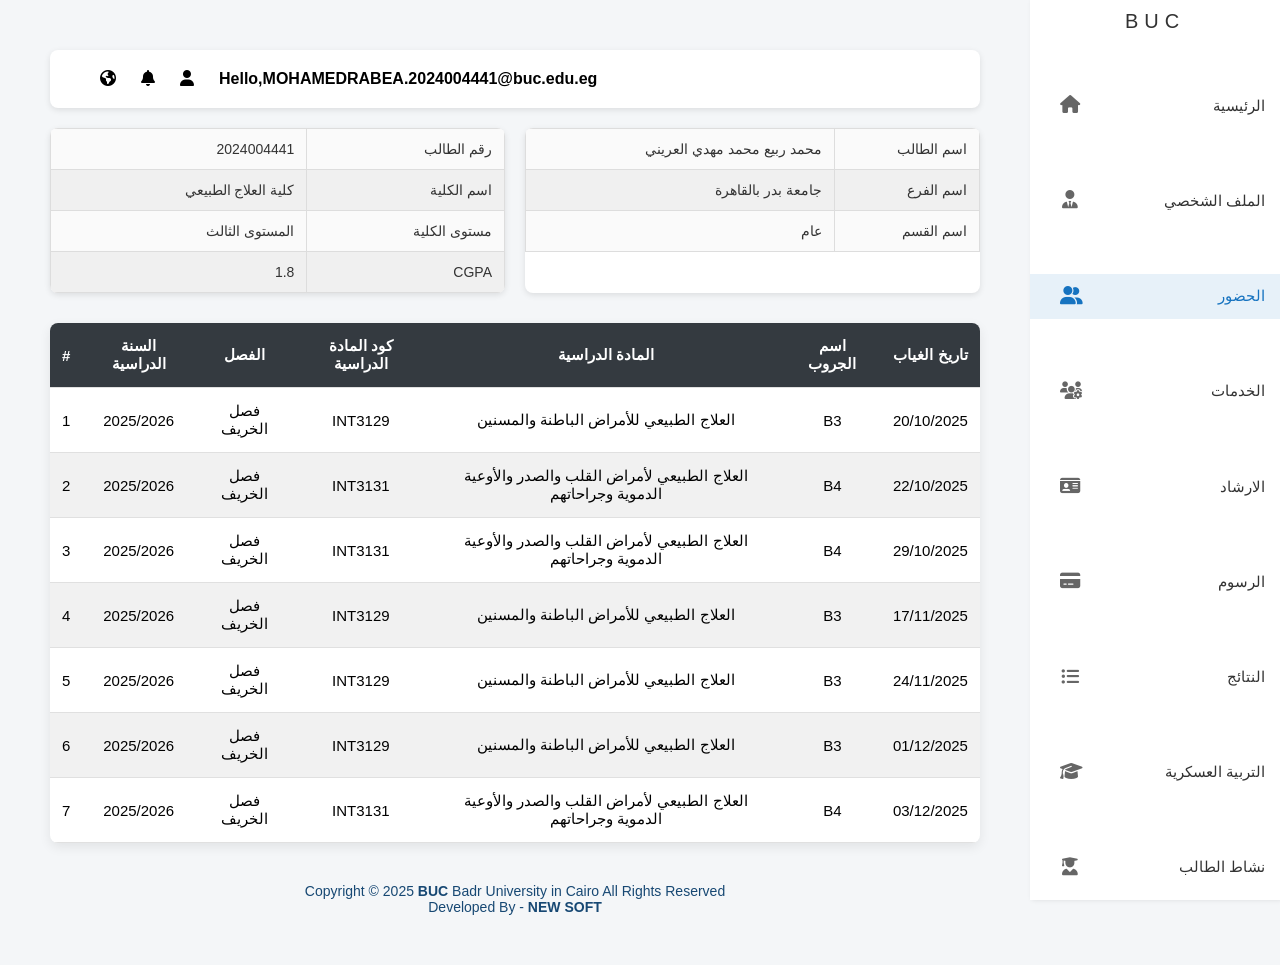
==== attendance.html @ 20e0e8c7 "Add files via upload" ====
<!DOCTYPE html>
<html  lang="ar">
<head>
  <meta charset="UTF-8">
  <title>buc online admission</title>
  <link rel="stylesheet" href="style/sty.css">
    <link rel="stylesheet" href="style/atten.css">
  <!-- icons -->
  <link rel="stylesheet" href="https://cdnjs.cloudflare.com/ajax/libs/font-awesome/6.5.0/css/all.min.css">
</head>
<body>
 <!-- Sidebar -->


<ul class="sidebar">
    <li class="buc">
        <p>BUC</p>
    </li>
    <li>
        <a href="#" class="menu-item" data-page="home.html">
            <span class="menu-icon"><i class="fas fa-home"></i></span>
            <span class="menu-text">الرئيسية</span>
        </a>
    </li>

    <li>
        <a href="#" class="menu-item" data-page="profile.html">
            <span class="menu-icon"><i class="fas fa-user-tie"></i></span>
            <span class="menu-text">الملف الشخصي</span>
        </a>
    </li>

    <li>
        <a href="#" class="menu-item" data-page="attendance.html">
            <span class="menu-icon"><i class="fas fa-user-friends"></i></span>
            <span class="menu-text">الحضور</span>
        </a>
    </li>

    <li>
        <a href="#" class="menu-item" data-page="services.html">
            <span class="menu-icon"><i class="fas fa-users-cog"></i></span>
            <span class="menu-text">الخدمات</span>
        </a>
    </li>

    <li>
        <a href="#" class="menu-item" data-page="guidance.html">
            <span class="menu-icon"><i class="fas fa-id-card"></i></span>
            <span class="menu-text">الارشاد</span>
        </a>
    </li>

    <li>
        <a href="#" class="menu-item" data-page="fees.html">
            <span class="menu-icon"><i class="fas fa-credit-card"></i></span>
            <span class="menu-text">الرسوم</span>
        </a>
    </li>



<li class="active-menu">
  <a href="#" class="menu-item" data-page="results.html">
    <span class="menu-icon"><i class="fas fa-list-ul"></i></span>
    <span class="menu-text">النتائج</span>
  </a>
</li>


    <li>
        <a href="#" class="menu-item" data-page="military.html">
            <span class="menu-icon"><i class="fas fa-graduation-cap"></i></span>
            <span class="menu-text">التربية العسكرية</span>
        </a>
    </li>

    <li>
        <a href="#" class="menu-item" data-page="activity.html">
            <span class="menu-icon"><i class="fas fa-user-graduate"></i></span>
            <span class="menu-text">نشاط الطالب</span>
        </a>
    </li>

</ul>





  <!-- Main Content -->
  <main class="content">
    <div class="nav">
        <div class="right-nav">
            <div class="icon">
                <i class="fa-solid fa-earth-americas"></i>
                <i class="fa-solid fa-bell"></i>
                <i class="fa-solid fa-user"></i>
            </div>
            <b>Hello,MOHAMEDRABEA.2024004441@buc.edu.eg</b>
        </div>

    </div>
   <section class="student-info">
  <div class="info-card">
    <table>
      <tr>
        <td>2024004441</td>
        <td>رقم الطالب</td>
      </tr>
      <tr>
        <td>كلية العلاج الطبيعي</td>
        <td>اسم الكلية</td>
      </tr>
      <tr>
        <td>المستوى الثالث</td>
        <td>مستوى الكلية</td>
      </tr>
      <tr>
        <td>1.8</td>
        <td>CGPA</td>
      </tr>
    </table>
  </div>

  <div class="info-card">
    <table>
      <tr>
        <td>محمد ربيع محمد مهدي العريني</td>
        <td>اسم الطالب</td>
      </tr>
      <tr>
        <td>جامعة بدر بالقاهرة</td>
        <td>اسم الفرع</td>
      </tr>
      <tr>
        <td>عام</td>
        <td>اسم القسم</td>
      </tr>
    </table>
  </div>
</section>

<div class="table-container">
  <table>
    <thead>
      <tr>
        <th>#</th>
        <th>السنة الدراسية</th>
        <th>الفصل</th>
        <th>كود المادة الدراسية</th>
        <th>المادة الدراسية</th>
        <th>اسم الجروب</th>
        <th>تاريخ الغياب</th>
      </tr>
    </thead>

    <tbody>
      <tr>
        <td>1</td>
        <td>2025/2026</td>
        <td>فصل الخريف</td>
        <td>INT3129</td>
        <td>العلاج الطبيعي للأمراض الباطنة والمسنين</td>
        <td>B3</td>
        <td>20/10/2025</td>
      </tr>

      <tr>
        <td>2</td>
        <td>2025/2026</td>
        <td>فصل الخريف</td>
        <td>INT3131</td>
        <td>العلاج الطبيعي لأمراض القلب والصدر والأوعية الدموية وجراحاتهم</td>
        <td>B4</td>
        <td>22/10/2025</td>
      </tr>

      <tr>
        <td>3</td>
        <td>2025/2026</td>
        <td>فصل الخريف</td>
        <td>INT3131</td>
        <td>العلاج الطبيعي لأمراض القلب والصدر والأوعية الدموية وجراحاتهم</td>
        <td>B4</td>
        <td>29/10/2025</td>
      </tr>

      <tr>
        <td>4</td>
        <td>2025/2026</td>
        <td>فصل الخريف</td>
        <td>INT3129</td>
        <td>العلاج الطبيعي للأمراض الباطنة والمسنين</td>
        <td>B3</td>
        <td>17/11/2025</td>
      </tr>

      <tr>
        <td>5</td>
        <td>2025/2026</td>
        <td>فصل الخريف</td>
        <td>INT3129</td>
        <td>العلاج الطبيعي للأمراض الباطنة والمسنين</td>
        <td>B3</td>
        <td>24/11/2025</td>
      </tr>

      <tr>
        <td>6</td>
        <td>2025/2026</td>
        <td>فصل الخريف</td>
        <td>INT3129</td>
        <td>العلاج الطبيعي للأمراض الباطنة والمسنين</td>
        <td>B3</td>
        <td>01/12/2025</td>
      </tr>

      <tr>
        <td>7</td>
        <td>2025/2026</td>
        <td>فصل الخريف</td>
        <td>INT3131</td>
        <td>العلاج الطبيعي لأمراض القلب والصدر والأوعية الدموية وجراحاتهم</td>
        <td>B4</td>
        <td>03/12/2025</td>
      </tr>
    </tbody>
  </table>
</div>
    <div class="footer">
        <p>Copyright © 2025 <strong>BUC</strong> Badr University in Cairo All Rights Reserved</p>
        <p>Developed By - <strong>NEW SOFT</strong></p>
    </div>
    </main>


<script src="main.js"></script>

</body>
</html>
---- style/sty.css ----
/* General styles */
* {
    margin: 0;
    padding: 0;
    box-sizing: border-box;
    font-family: "Tahoma", sans-serif;
}

body {
    display: flex;
    background: #f5f5f5;
}
.ds{
    font-size: 16px;
    font-weight: bold;
    color: red;
}
/* --- Sidebar --- */
.buc{
    margin: auto;
    margin-top: 0px;
    margin-bottom: 0px;
    list-style: none;
    letter-spacing: 6px;
    font-size: 20px;
    font-weight: lighter;
    color: #0f0f0fda;
}
.sidebar {
    width: 250px; 
    background-color: #ffffff;
    box-shadow: 2px 0 5px rgba(0, 0, 0, 0.1);
    padding: 10px 0;
    height: 100vh;
    display: flex;
    flex-direction: column;
    justify-content: space-between;
    position: fixed;
    right: 0;
    top: 0;
    overflow-y: auto;
    transition: width 0.3s ease; 
}

.sidebar-header {
    display: flex;
    align-items: center;
    justify-content: flex-end;
    padding: 10px 15px;
    border-bottom: 1px solid #eee;
    margin-bottom: 10px;
    color: #333;
}

.sidebar-header .header-icon {
    font-size: 18px;
    color: #666;
    margin-left: 10px;
}

.sidebar-header .header-logo {
    font-size: 24px;
    font-weight: bold;
    color: #1a237e;
    margin-right: auto;
}

.sidebar-header .header-badr-logo {
    font-size: 28px;
    font-weight: bold;
    color: #e53935;
    margin-left: 10px;
}

.sidebar-menu {
    list-style: none;
    padding: 0;
    margin: 0;
    flex-grow: 1;
}

.sidebar-menu li {
    margin-bottom: 5px;
}

.menu-item {
    display: flex;
    align-items: center;
    padding: 12px 15px;
    color: #333;
    text-decoration: none;
    font-size: 15px;
    transition: background-color 0.3s ease, color 0.3s ease;
    position: relative;
    white-space: nowrap;
}

.menu-item:hover, .sidebar-menu li.active-menu > .menu-item {
    background-color: rgba(22, 115, 192, 0.1);
    color: #1673c0;
}
.menu-item.active-link {
    background-color: rgba(22, 115, 192, 0.1);
    color: #1673c0;
}

.menu-item.active-link .menu-icon {
    color: #1673c0;
}


.menu-item .menu-icon {
    font-size: 18px;
    margin-left: 15px;
    color: #666;
    min-width: 20px;
    text-align: center;
}

.menu-item:hover .menu-icon, .sidebar-menu li.active-menu > .menu-item .menu-icon {
    color: #1673c0;
}
.sidebar-menu li.active-menu > .menu-item .menu-icon {
    color: #1673c0;
}

.menu-item .menu-text {
    flex-grow: 1;
    text-align: right;
}

.arrow-icon {
    font-size: 12px;
    color: #999;
    margin-right: 5px;
    transition: transform 0.3s ease;
}

.active-menu > .menu-item .arrow-icon {
    transform: rotate(90deg); 
}

/* Submenu Styling */
.submenu {
    list-style: none;
    padding: 0;
    margin: 0;
    background-color: rgba(240, 240, 240, 0.8);
    border-top: 1px solid #eee;
    border-bottom: 1px solid #eee;
    overflow: hidden; /* Hide submenu initially */
    height: 0;
    transition: height 0.3s ease;
}

.sidebar-menu li.active-menu .submenu {
    height: auto; /* Show submenu when active */
}

.submenu-item {
    display: block;
    padding: 10px 15px 10px 30px;
    color: #333;
    text-decoration: none;
    font-size: 14px;
    transition: background-color 0.3s ease, color 0.3s ease;
    text-align: right;
}

.submenu-item:hover {
    background-color: rgba(200, 200, 200, 0.6);
    color: #1a237e;
}

.submenu-item.active-submenu {
    background-color: #e0f2f7;
    color: #0d47a1;
    border-right: 4px solid #f44336;
    padding-right: 26px;
}

/* Sidebar Bottom Area */
.sidebar-bottom {
    margin-top: auto;
    padding: 10px 15px;
    border-top: 1px solid #eee;
    display: flex;
    align-items: center;
    justify-content: space-between;
}

.sidebar-bottom .menu-item {
    padding: 8px 0;
    flex-grow: 1;
    justify-content: flex-end;
}

.we-are-here-image {
    position: relative;
    display: inline-flex;
    align-items: center;
    justify-content: center;
    width: 60px;
    height: 60px;
    background-color: #0a70e6;
    border-radius: 50%;
    margin-left: 10px;
    color: #fff;
    font-size: 10px;
    font-weight: bold;
    text-transform: uppercase;
    box-shadow: 0 2px 5px rgba(0, 0, 0, 0.2);
    /* Placeholder for image */
}

.notification-badge {
    position: absolute;
    top: 5px;
    right: 5px;
    background-color: #e53935;
    color: #fff;
    border-radius: 50%;
    padding: 2px 6px;
    font-size: 10px;
    line-height: 1;
}

.close-icon {
    font-size: 20px;
    color: #666;
    cursor: pointer;
    margin-right: 10px;
    transition: color 0.3s ease;
}

.close-icon:hover {
    color: #e53935;
}

/* --- Main Content --- */
.content {
    flex: 1;
    margin-right: 250px;
    padding: 20px;
}

header {
    background: #fff;
    padding: 12px 20px;
    margin-bottom: 20px;
    border-radius: 8px;
    box-shadow: 0 2px 6px rgba(0, 0, 0, 0.1);
    margin: 0%;

}

.nav {
    display: flex;
    justify-content: space-between;
    align-items: center;
    padding: 20px 50px;
    background-color: white;
    border-radius: 8px;
    box-shadow: 0 2px 6px rgba(0,0,0,0.1);
    margin: 0%;
}

.right-nav {
    display: flex;
    justify-content: flex-end;
    gap: 25px;
    flex-wrap: wrap;
}

.icon {
    display: flex;
    gap: 25px;
}

.title {
    text-align: center;
    color: #0047ab;
    margin: 20px 0;
}

/* Student Info Table */
.student-info {
    padding-top: 20px; 
    display: flex;
    flex-wrap: wrap;
    gap: 20px;
    margin-bottom: 30px;
}

.info-card {
    flex: 1 1 45%; /* Flexible basis for better wrapping */
    background: #fff;
    border-radius: 8px;
    box-shadow: 0 2px 6px rgba(0, 0, 0, 0.1);
    overflow: hidden;
}

.info-card table {
    width: 100%;
    border-collapse: collapse;
}

.info-card td {
    padding: 12px;
    border: 1px solid #ddd;
    text-align: right; 
    font-size: 14px;
    color: #333;
    background: #fafafa;
}

.info-card tr:nth-child(even) td {
    background: #f0f0f0;
}

/* Grades Table */
.grades {
    overflow-x: auto; 
}

.grades table {
    width: 100%;
    min-width: 600px; 
    border-collapse: collapse;
    background: #fff;
    box-shadow: 0 2px 6px rgba(0, 0, 0, 0.1);
    border-radius: 8px;
    overflow: hidden;
}

.grades th {
    background: #222;
    color: #fff;
    padding: 10px;
    text-align: right; /* Aligned text to the right for RTL */
}

.grades td {
    padding: 10px;
    border: 1px solid #ddd;
    text-align: right; /* Aligned text to the right for RTL */
}

.footer {
    text-align: center;
    margin-top: 40px;
    color: #174873;
    font-family: 'Segoe UI', Tahoma, Geneva, Verdana, sans-serif;
    font-size: 14px;
}

/* --- Media Queries for Responsiveness --- */
@media (max-width: 992px) {
    .sidebar {
        width: 80px; /* Collapse sidebar on medium screens */
        overflow-y: hidden;
    }

    .sidebar .menu-text,
    .sidebar .header-logo,
    .sidebar .header-badr-logo,
    .sidebar .close-icon,
    .sidebar-bottom .we-are-here-image span {
        display: none;
    }

    .sidebar .menu-item {
        justify-content: center;
        padding: 12px 0;
    }

    .sidebar .menu-icon, .sidebar .arrow-icon {
        margin: 0;
    }

    .sidebar-bottom {
        justify-content: center;
    }

    .content {
        margin-right: 80px;
    }
}

@media (max-width: 768px) {
    body {
        flex-direction: column;
    }

    .sidebar {
        width: 100%;
        height: auto;
        position: relative;
        box-shadow: none;
        padding: 10px;
        flex-direction: row;
        justify-content: space-around;
        align-items: center;
        overflow-x: auto;
        white-space: nowrap;
        border-bottom: 1px solid #eee;
    }

    .sidebar-header {
        display: none;
    }

    .sidebar-menu {
        flex-direction: row;
        flex-grow: 0;
    }

    .sidebar-menu li {
        margin-bottom: 0;
    }

    .sidebar .menu-item {
        justify-content: center;
        flex-direction: column;
        padding: 8px;
        min-width: 60px;
    }

    .menu-item .menu-text {
        display: block; /* Show text on mobile menu */
        font-size: 12px;
        margin-top: 5px;
    }

    .arrow-icon,
    .submenu,
    .sidebar-bottom {
        display: none;
    }

    .content {
        margin-right: 0;
        width: 100%;
        padding: 10px;
    }

    .nav {
        padding: 10px 20px;
        flex-direction: column;
        align-items: flex-end;
    }

    .right-nav {
        flex-direction: column;
        gap: 10px;
        align-items: flex-end;
    }

    .right-nav b {
        font-size: 14px;
        word-break: break-all;
        text-align: right;
    }

    .student-info {
        flex-direction: column;
        padding-top: 10px;
    }

    .info-card {
        flex: 1 1 100%;
    }
}

/* error */
/* تنسيق عنوان القسم */
.section-title {
    text-align: center;
    color: #1a237e;
    font-size: 32px;
    margin-top: 40px;
    margin-bottom: 20px;
}

/* الحاوية البيضاء الكبيرة */
.alert-container {
    max-width: 1100px;
    margin: 0 auto;
    background: #fff;
    padding: 40px;
    border-radius: 4px;
    box-shadow: 0 4px 12px rgba(0, 0, 0, 0.05);
}

/* صندوق التنبيه الأحمر */
.alert-box {
    background-color: #ff8a94; /* اللون الأحمر الهادئ الموجود بالصورة */
    color: #333; /* لون النص */
    padding: 20px 30px;
    border-radius: 8px;
    text-align: right;
    font-size: 18px;
    font-weight: bold;
    /* لإضافة نعومة للأطراف كما في الصورة */
    box-sizing: border-box;
    width: 100%;
}
---- style/atten.css ----
body {
  font-family: "Cairo", sans-serif;
  background: #f4f6f8;
  padding: 30px;
}

.table-container {
  background: #fff;
  border-radius: 8px;
  overflow: hidden;
  box-shadow: 0 4px 12px rgba(0,0,0,0.08);
}

table {
  width: 100%;
  border-collapse: collapse;
}

thead {
  background: #343a40;
  color: #fff;
}

th, td {
  padding: 14px 12px;
  text-align: center;
  border-bottom: 1px solid #e0e0e0;
  font-size: 15px;
}

th {
  font-weight: 600;
}

tbody tr:nth-child(even) {
  background: #f1f1f1;
}

tbody tr:hover {
  background: #e9ecef;
  transition: 0.3s;
}
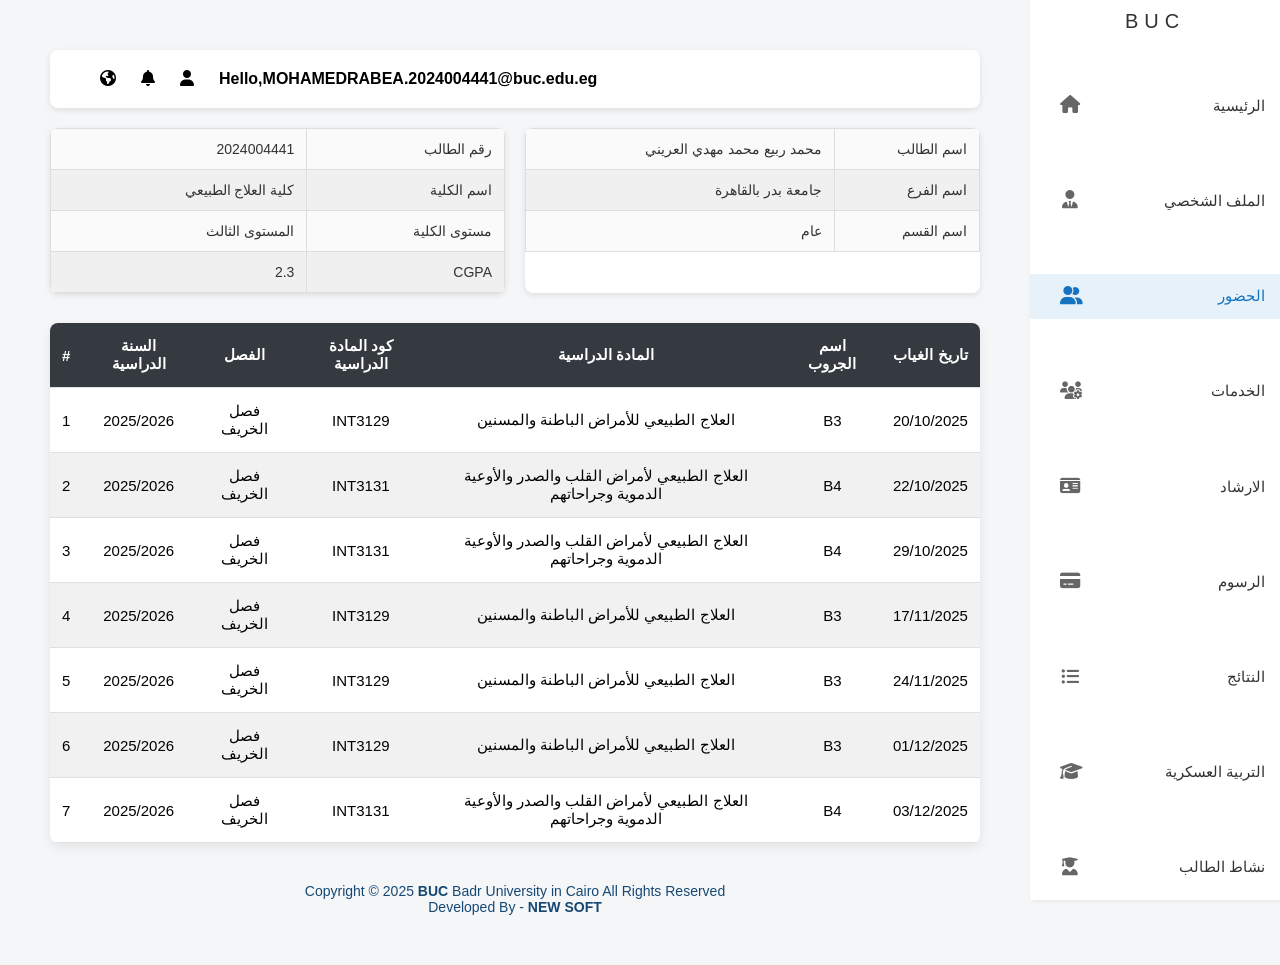
==== commit c34bd9ec: "Add files via upload" ====
--- a/attendance.html
+++ b/attendance.html
@@ -17,7 +17,7 @@
         <p>BUC</p>
     </li>
     <li>
-        <a href="#" class="menu-item" data-page="home.html">
+        <a href="#" class="menu-item" data-page="buconlineadmission.html">
             <span class="menu-icon"><i class="fas fa-home"></i></span>
             <span class="menu-text">الرئيسية</span>
         </a>
@@ -117,7 +117,7 @@
         <td>مستوى الكلية</td>
       </tr>
       <tr>
-        <td>1.8</td>
+        <td>2.3</td>
         <td>CGPA</td>
       </tr>
     </table>
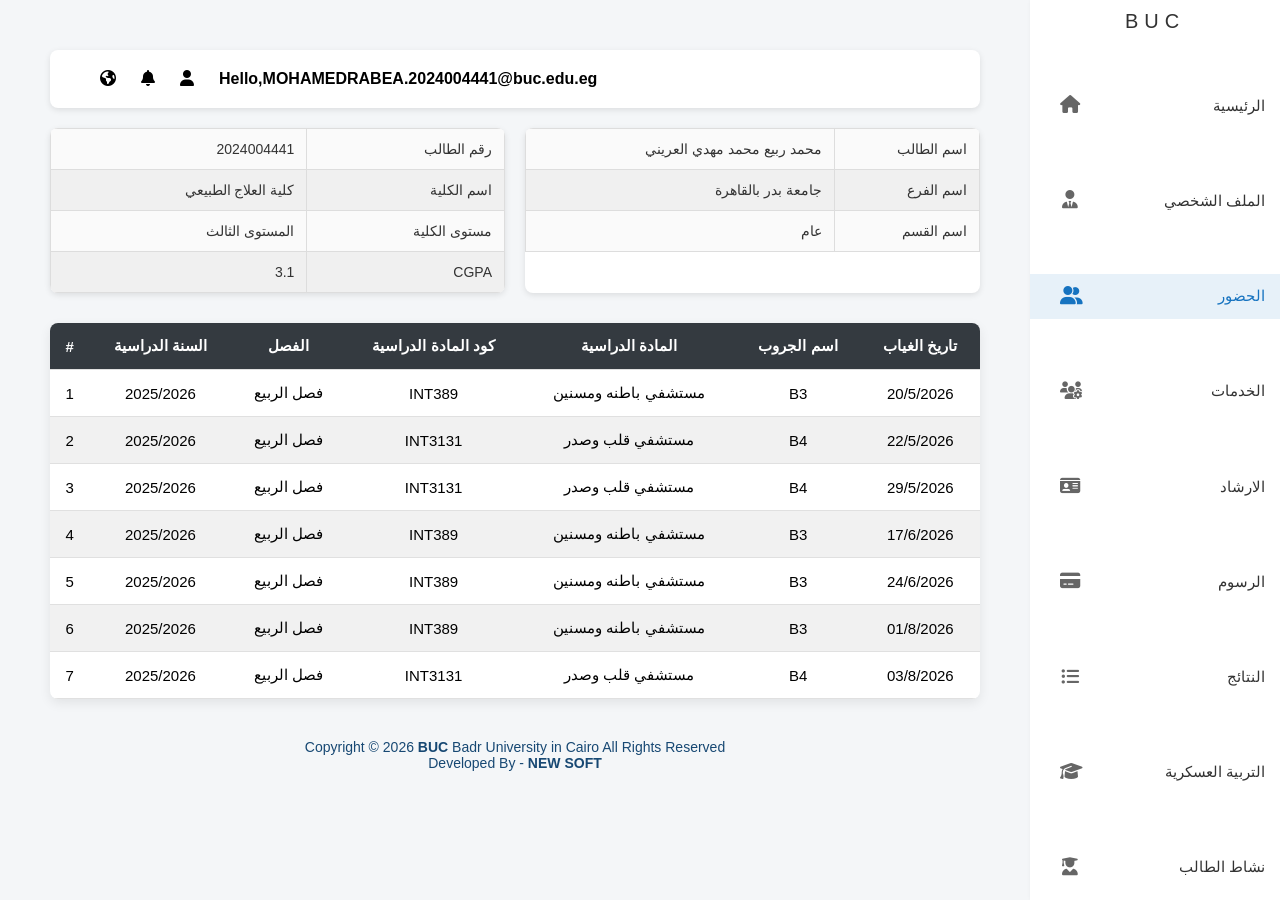
==== commit 9edfca97: "Add files via upload" ====
--- a/attendance.html
+++ b/attendance.html
@@ -117,7 +117,7 @@
         <td>مستوى الكلية</td>
       </tr>
       <tr>
-        <td>2.3</td>
+        <td>3.1</td>
         <td>CGPA</td>
       </tr>
     </table>
@@ -159,77 +159,77 @@
       <tr>
         <td>1</td>
         <td>2025/2026</td>
-        <td>فصل الخريف</td>
-        <td>INT3129</td>
-        <td>العلاج الطبيعي للأمراض الباطنة والمسنين</td>
-        <td>B3</td>
-        <td>20/10/2025</td>
+        <td>فصل الربيع</td>
+        <td>INT389</td>
+        <td>مستشفي باطنه ومسنين	</td>
+        <td>B3</td>
+        <td>20/5/2026</td>
       </tr>
 
       <tr>
         <td>2</td>
         <td>2025/2026</td>
-        <td>فصل الخريف</td>
+        <td>فصل الربيع</td>
         <td>INT3131</td>
-        <td>العلاج الطبيعي لأمراض القلب والصدر والأوعية الدموية وجراحاتهم</td>
+        <td>مستشفي قلب وصدر	</td>
         <td>B4</td>
-        <td>22/10/2025</td>
+        <td>22/5/2026</td>
       </tr>
 
       <tr>
         <td>3</td>
         <td>2025/2026</td>
-        <td>فصل الخريف</td>
+        <td>فصل الربيع</td>
         <td>INT3131</td>
-        <td>العلاج الطبيعي لأمراض القلب والصدر والأوعية الدموية وجراحاتهم</td>
+        <td>مستشفي قلب وصدر	</td>
         <td>B4</td>
-        <td>29/10/2025</td>
+        <td>29/5/2026</td>
       </tr>
 
       <tr>
         <td>4</td>
         <td>2025/2026</td>
-        <td>فصل الخريف</td>
-        <td>INT3129</td>
-        <td>العلاج الطبيعي للأمراض الباطنة والمسنين</td>
-        <td>B3</td>
-        <td>17/11/2025</td>
+        <td>فصل الربيع</td>
+        <td>INT389</td>
+        <td>مستشفي باطنه ومسنين	</td>
+        <td>B3</td>
+        <td>17/6/2026</td>
       </tr>
 
       <tr>
         <td>5</td>
         <td>2025/2026</td>
-        <td>فصل الخريف</td>
-        <td>INT3129</td>
-        <td>العلاج الطبيعي للأمراض الباطنة والمسنين</td>
-        <td>B3</td>
-        <td>24/11/2025</td>
+        <td>فصل الربيع</td>
+        <td>INT389</td>
+        <td>مستشفي باطنه ومسنين	</td>
+        <td>B3</td>
+        <td>24/6/2026</td>
       </tr>
 
       <tr>
         <td>6</td>
         <td>2025/2026</td>
-        <td>فصل الخريف</td>
-        <td>INT3129</td>
-        <td>العلاج الطبيعي للأمراض الباطنة والمسنين</td>
-        <td>B3</td>
-        <td>01/12/2025</td>
+        <td>فصل الربيع</td>
+        <td>INT389</td>
+        <td>مستشفي باطنه ومسنين	</td>
+        <td>B3</td>
+        <td>01/8/2026</td>
       </tr>
 
       <tr>
         <td>7</td>
         <td>2025/2026</td>
-        <td>فصل الخريف</td>
+        <td>فصل الربيع</td>
         <td>INT3131</td>
-        <td>العلاج الطبيعي لأمراض القلب والصدر والأوعية الدموية وجراحاتهم</td>
+        <td>مستشفي قلب وصدر	</td>
         <td>B4</td>
-        <td>03/12/2025</td>
+        <td>03/8/2026</td>
       </tr>
     </tbody>
   </table>
 </div>
     <div class="footer">
-        <p>Copyright © 2025 <strong>BUC</strong> Badr University in Cairo All Rights Reserved</p>
+        <p>Copyright © 2026 <strong>BUC</strong> Badr University in Cairo All Rights Reserved</p>
         <p>Developed By - <strong>NEW SOFT</strong></p>
     </div>
     </main>
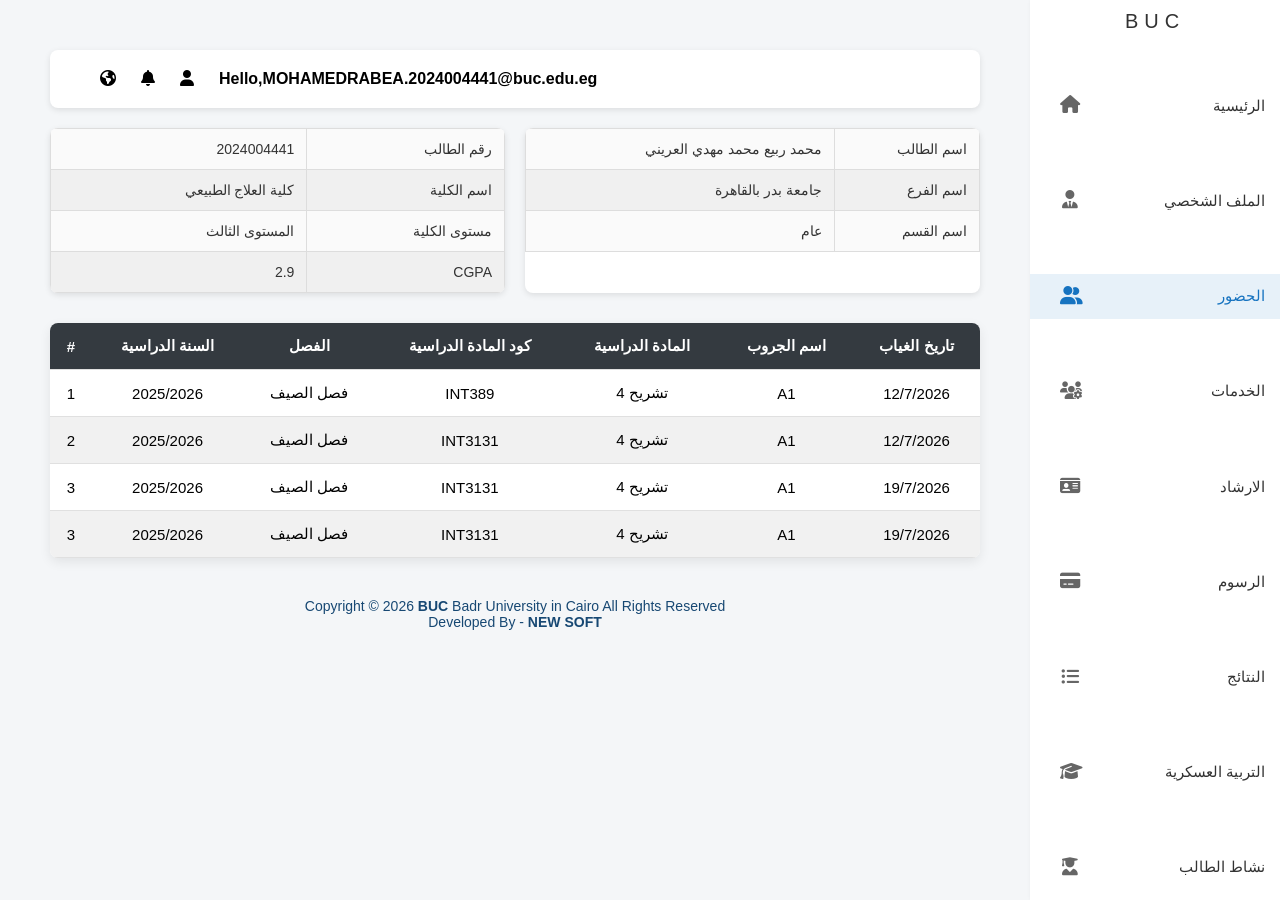
==== commit 88106227: "Add files via upload" ====
--- a/attendance.html
+++ b/attendance.html
@@ -117,7 +117,7 @@
         <td>مستوى الكلية</td>
       </tr>
       <tr>
-        <td>3.1</td>
+        <td>2.9</td>
         <td>CGPA</td>
       </tr>
     </table>
@@ -159,72 +159,43 @@
       <tr>
         <td>1</td>
         <td>2025/2026</td>
-        <td>فصل الربيع</td>
+        <td>فصل الصيف</td>
         <td>INT389</td>
-        <td>مستشفي باطنه ومسنين	</td>
-        <td>B3</td>
-        <td>20/5/2026</td>
+        <td>تشريح 4</td>
+        <td>A1</td>
+        <td>12/7/2026</td>
       </tr>
 
       <tr>
         <td>2</td>
         <td>2025/2026</td>
-        <td>فصل الربيع</td>
+        <td>فصل الصيف</td>
         <td>INT3131</td>
-        <td>مستشفي قلب وصدر	</td>
-        <td>B4</td>
-        <td>22/5/2026</td>
+        <td>تشريح 4	</td>
+        <td>A1</td>
+        <td>12/7/2026</td>
       </tr>
 
       <tr>
         <td>3</td>
         <td>2025/2026</td>
-        <td>فصل الربيع</td>
+        <td>فصل الصيف</td>
         <td>INT3131</td>
-        <td>مستشفي قلب وصدر	</td>
-        <td>B4</td>
-        <td>29/5/2026</td>
-      </tr>
-
-      <tr>
-        <td>4</td>
-        <td>2025/2026</td>
-        <td>فصل الربيع</td>
-        <td>INT389</td>
-        <td>مستشفي باطنه ومسنين	</td>
-        <td>B3</td>
-        <td>17/6/2026</td>
-      </tr>
-
-      <tr>
-        <td>5</td>
-        <td>2025/2026</td>
-        <td>فصل الربيع</td>
-        <td>INT389</td>
-        <td>مستشفي باطنه ومسنين	</td>
-        <td>B3</td>
-        <td>24/6/2026</td>
-      </tr>
-
-      <tr>
-        <td>6</td>
-        <td>2025/2026</td>
-        <td>فصل الربيع</td>
-        <td>INT389</td>
-        <td>مستشفي باطنه ومسنين	</td>
-        <td>B3</td>
-        <td>01/8/2026</td>
-      </tr>
-
-      <tr>
-        <td>7</td>
-        <td>2025/2026</td>
-        <td>فصل الربيع</td>
+        <td>تشريح 4	</td>
+        <td>A1</td>
+        <td>19/7/2026</td>
+      </tr>
+
+      <tr>
+        <td>3</td>
+        <td>2025/2026</td>
+        <td>فصل الصيف</td>
         <td>INT3131</td>
-        <td>مستشفي قلب وصدر	</td>
-        <td>B4</td>
-        <td>03/8/2026</td>
-      </tr>
+        <td>تشريح 4	</td>
+        <td>A1</td>
+        <td>19/7/2026</td>
+      </tr>
+
     </tbody>
   </table>
 </div>
